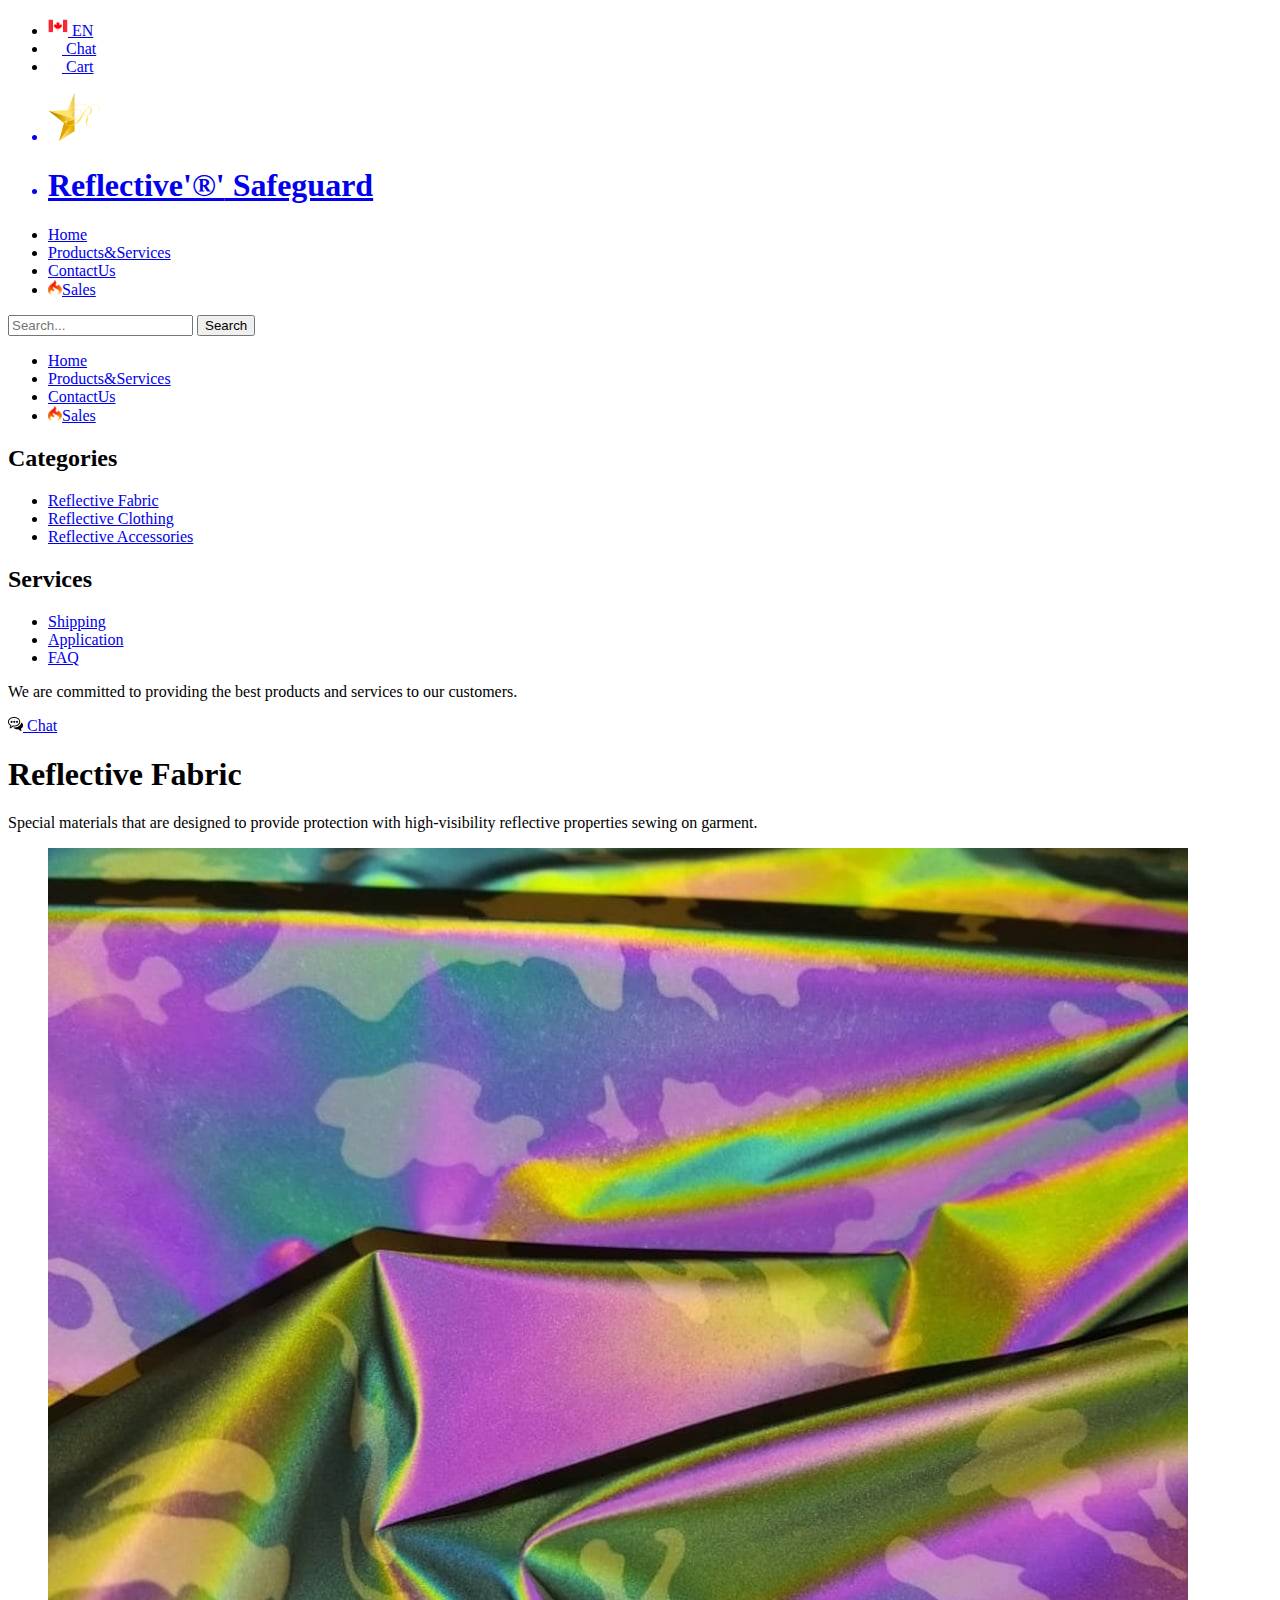
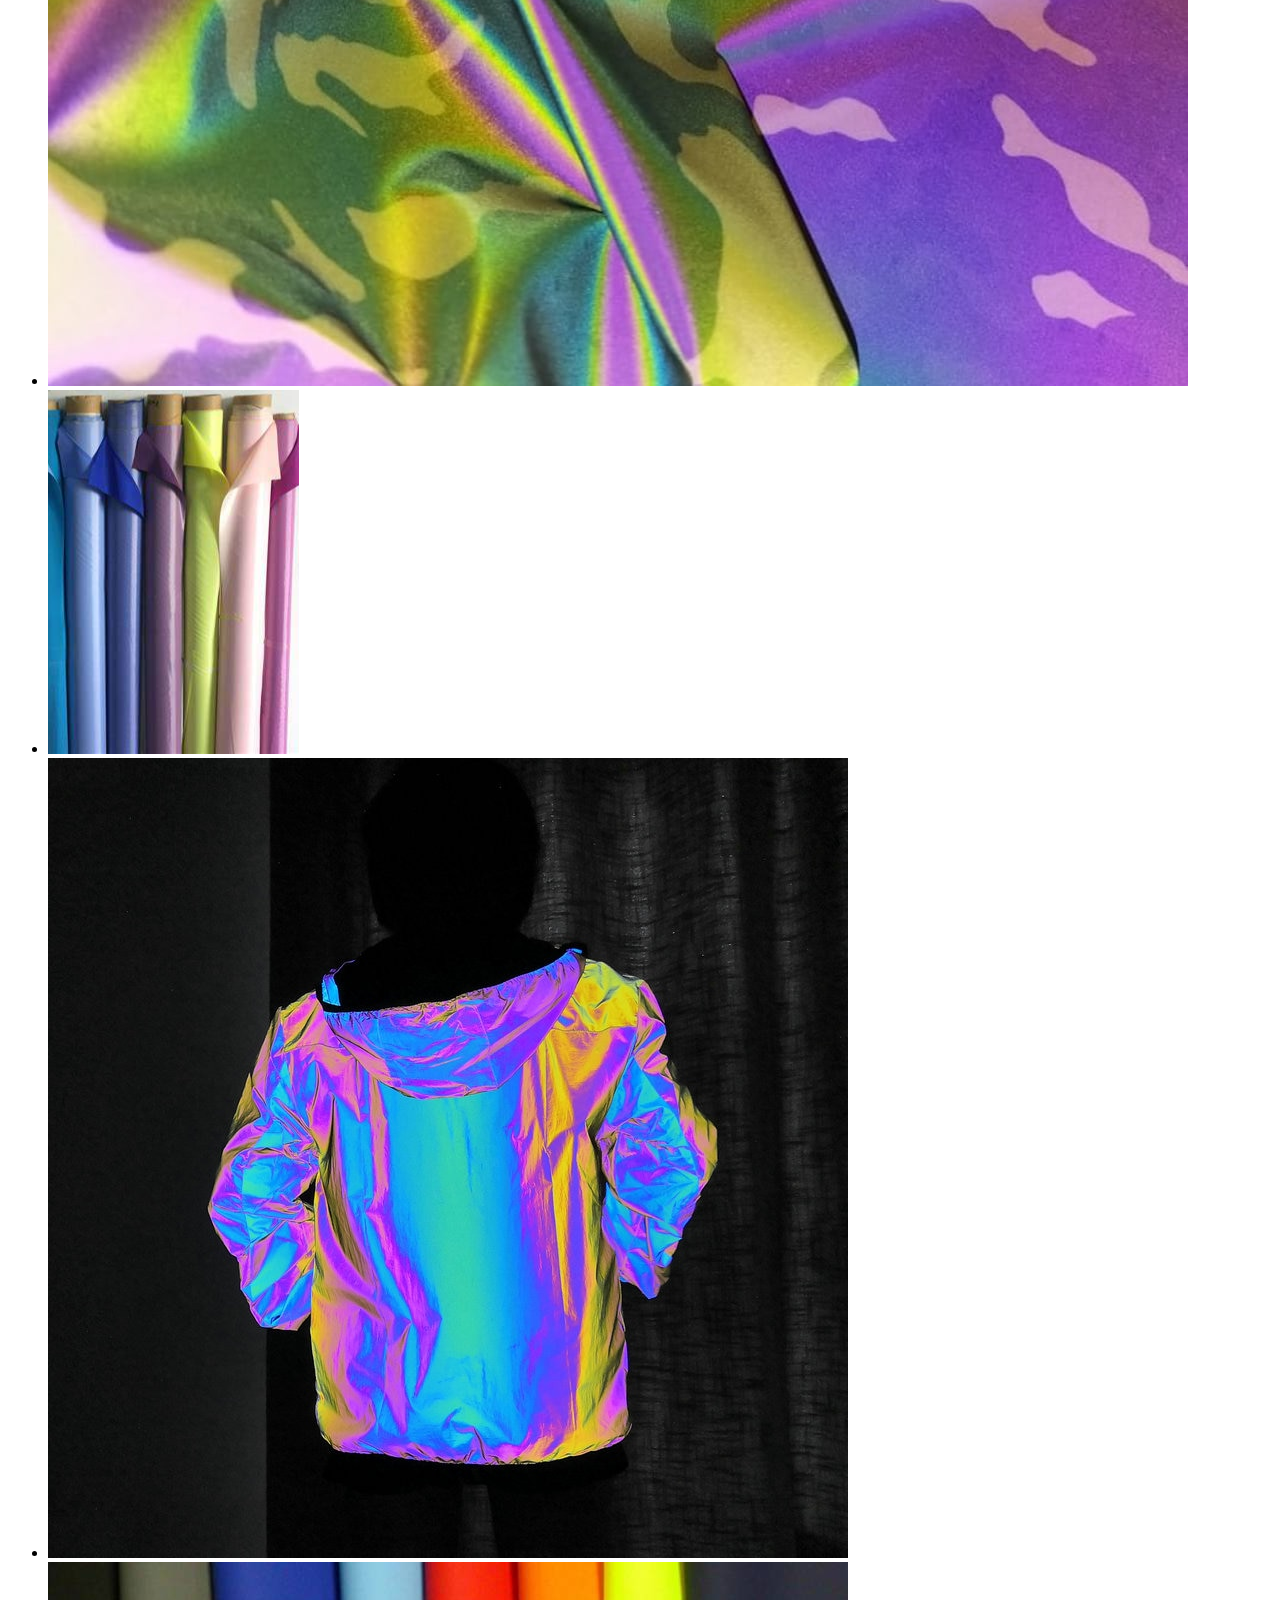
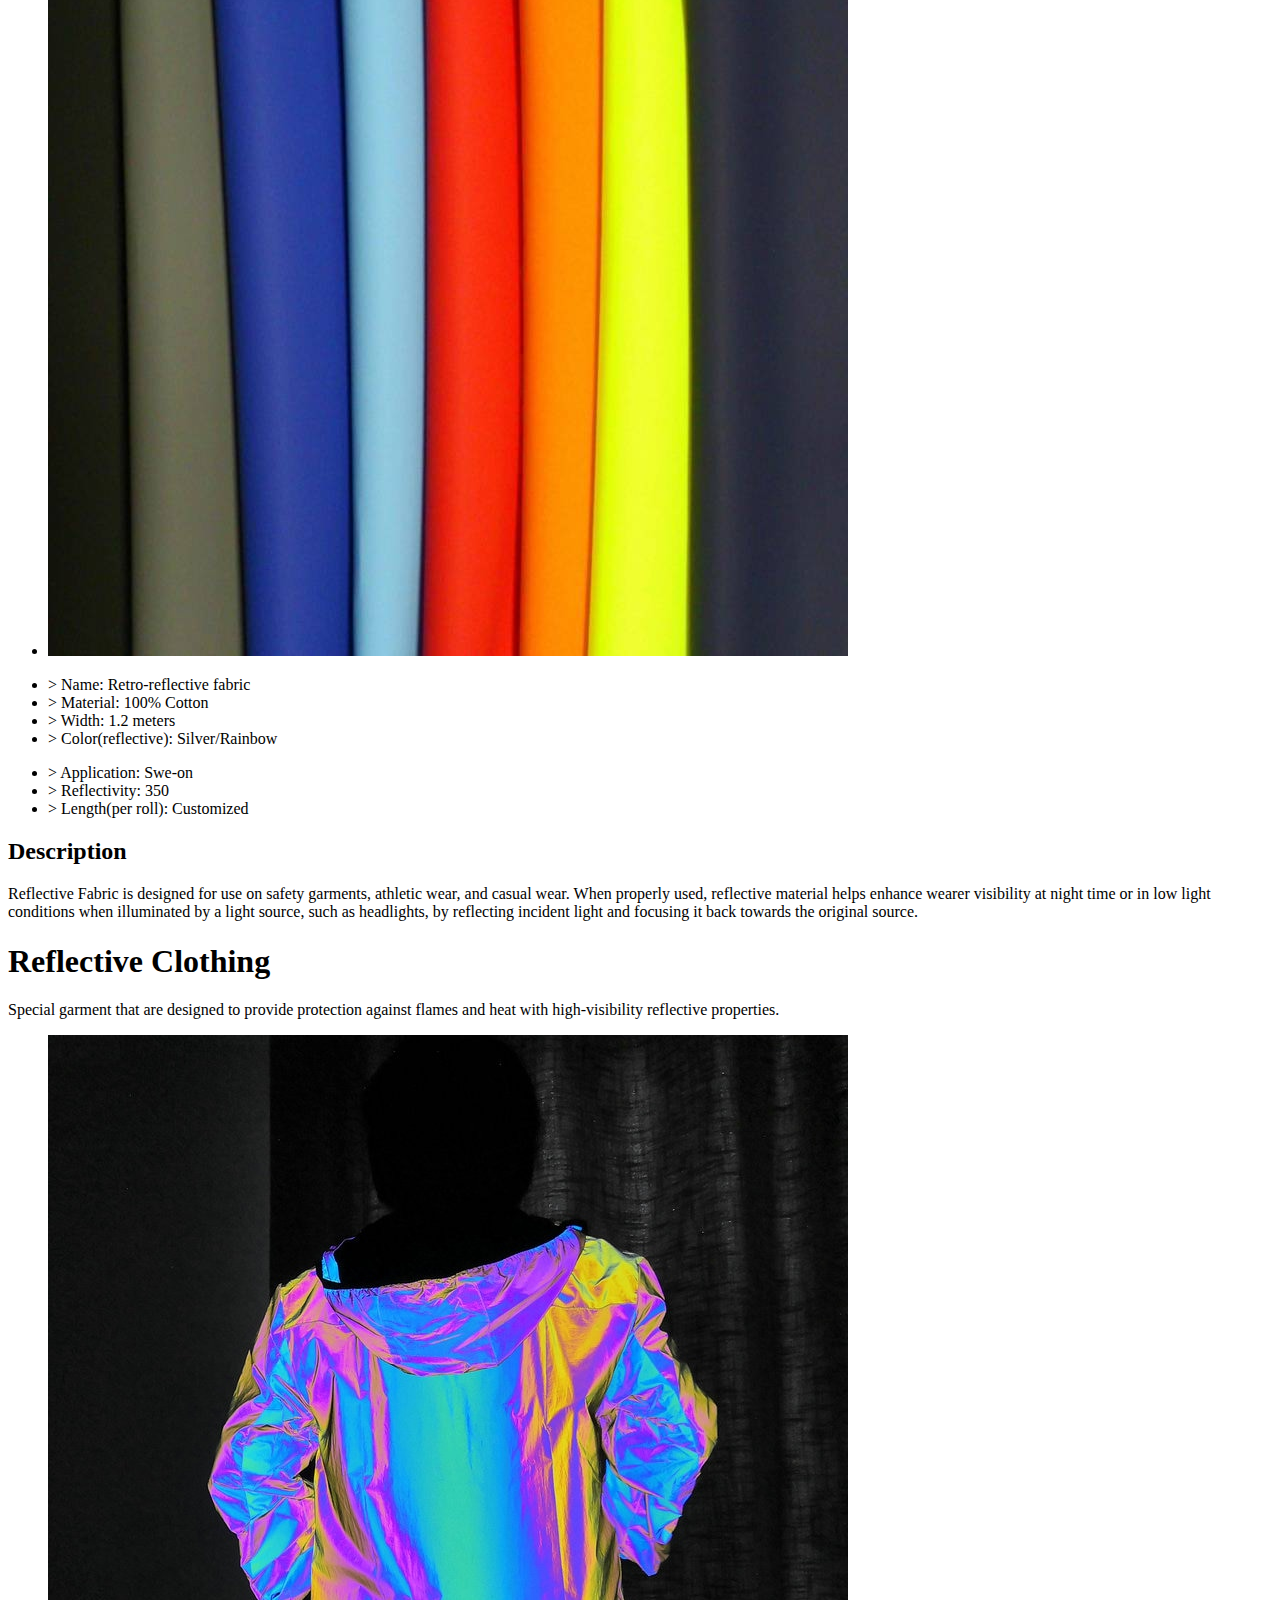
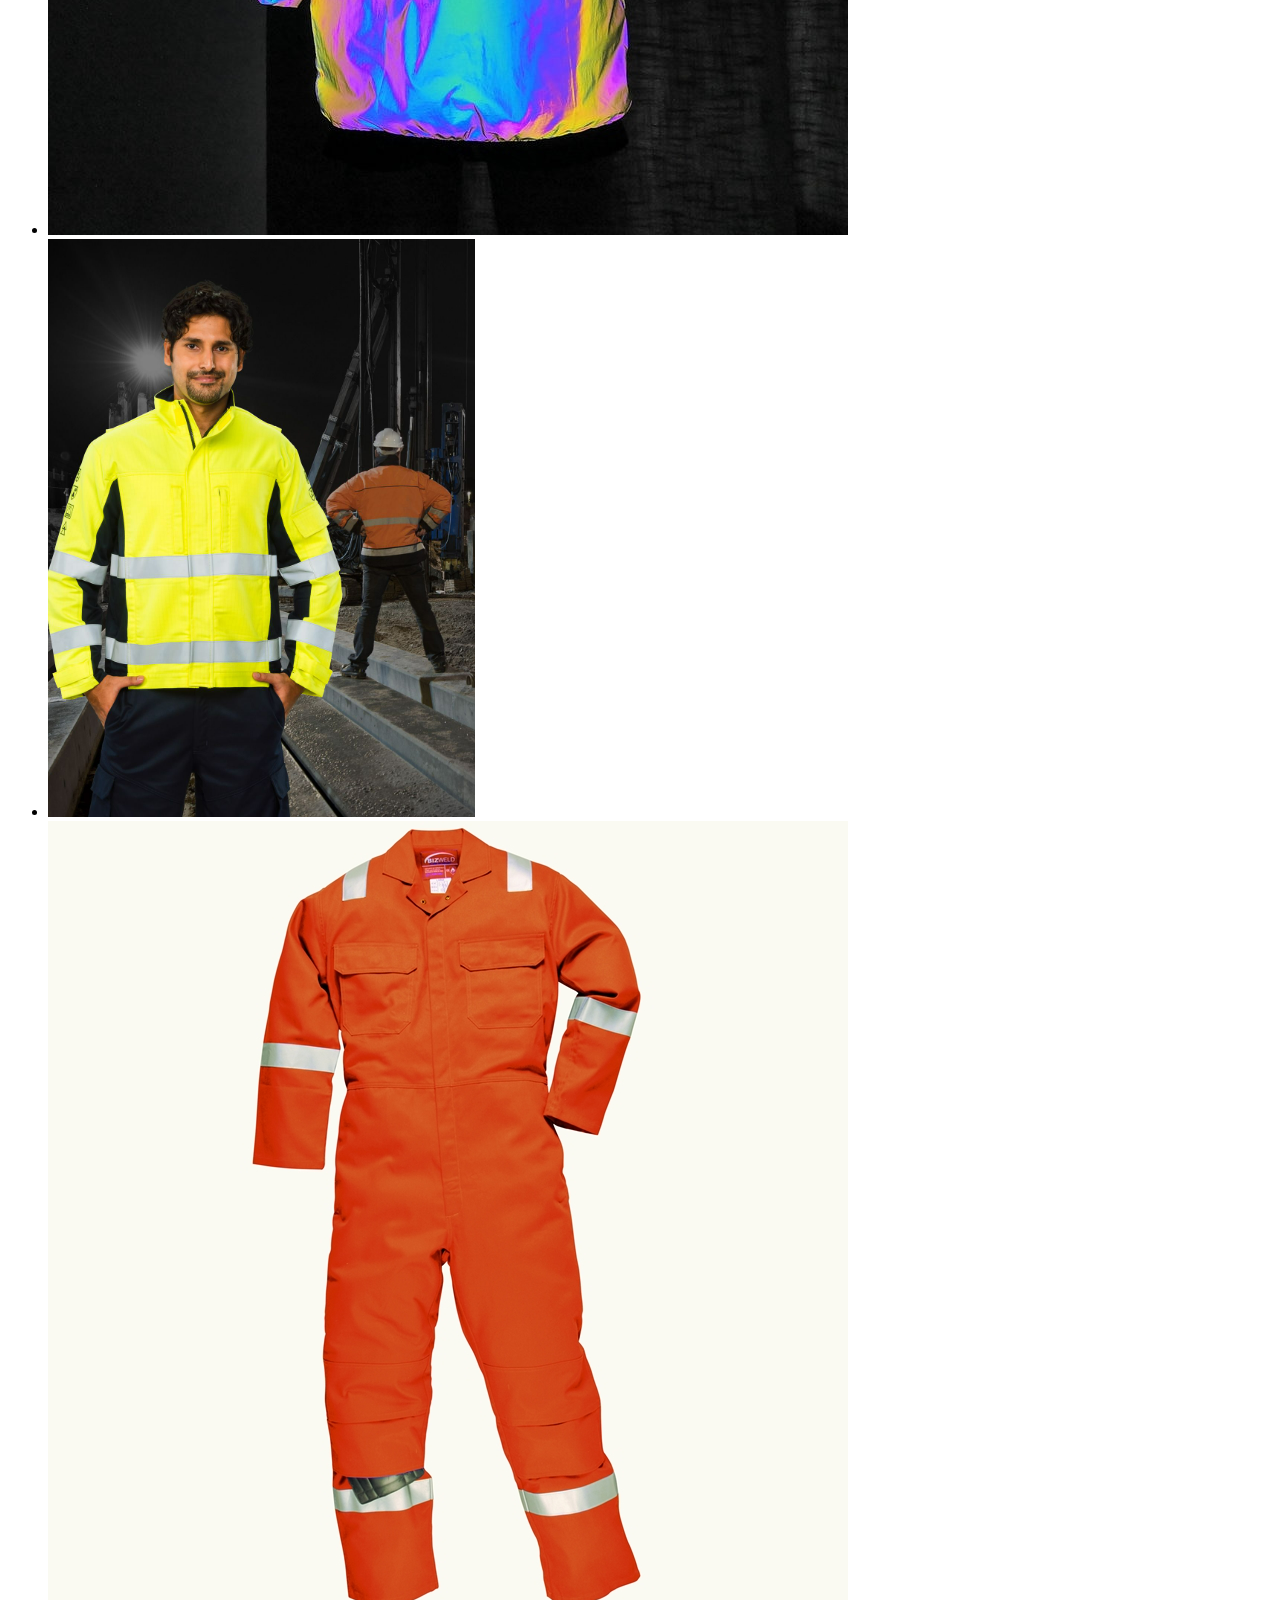
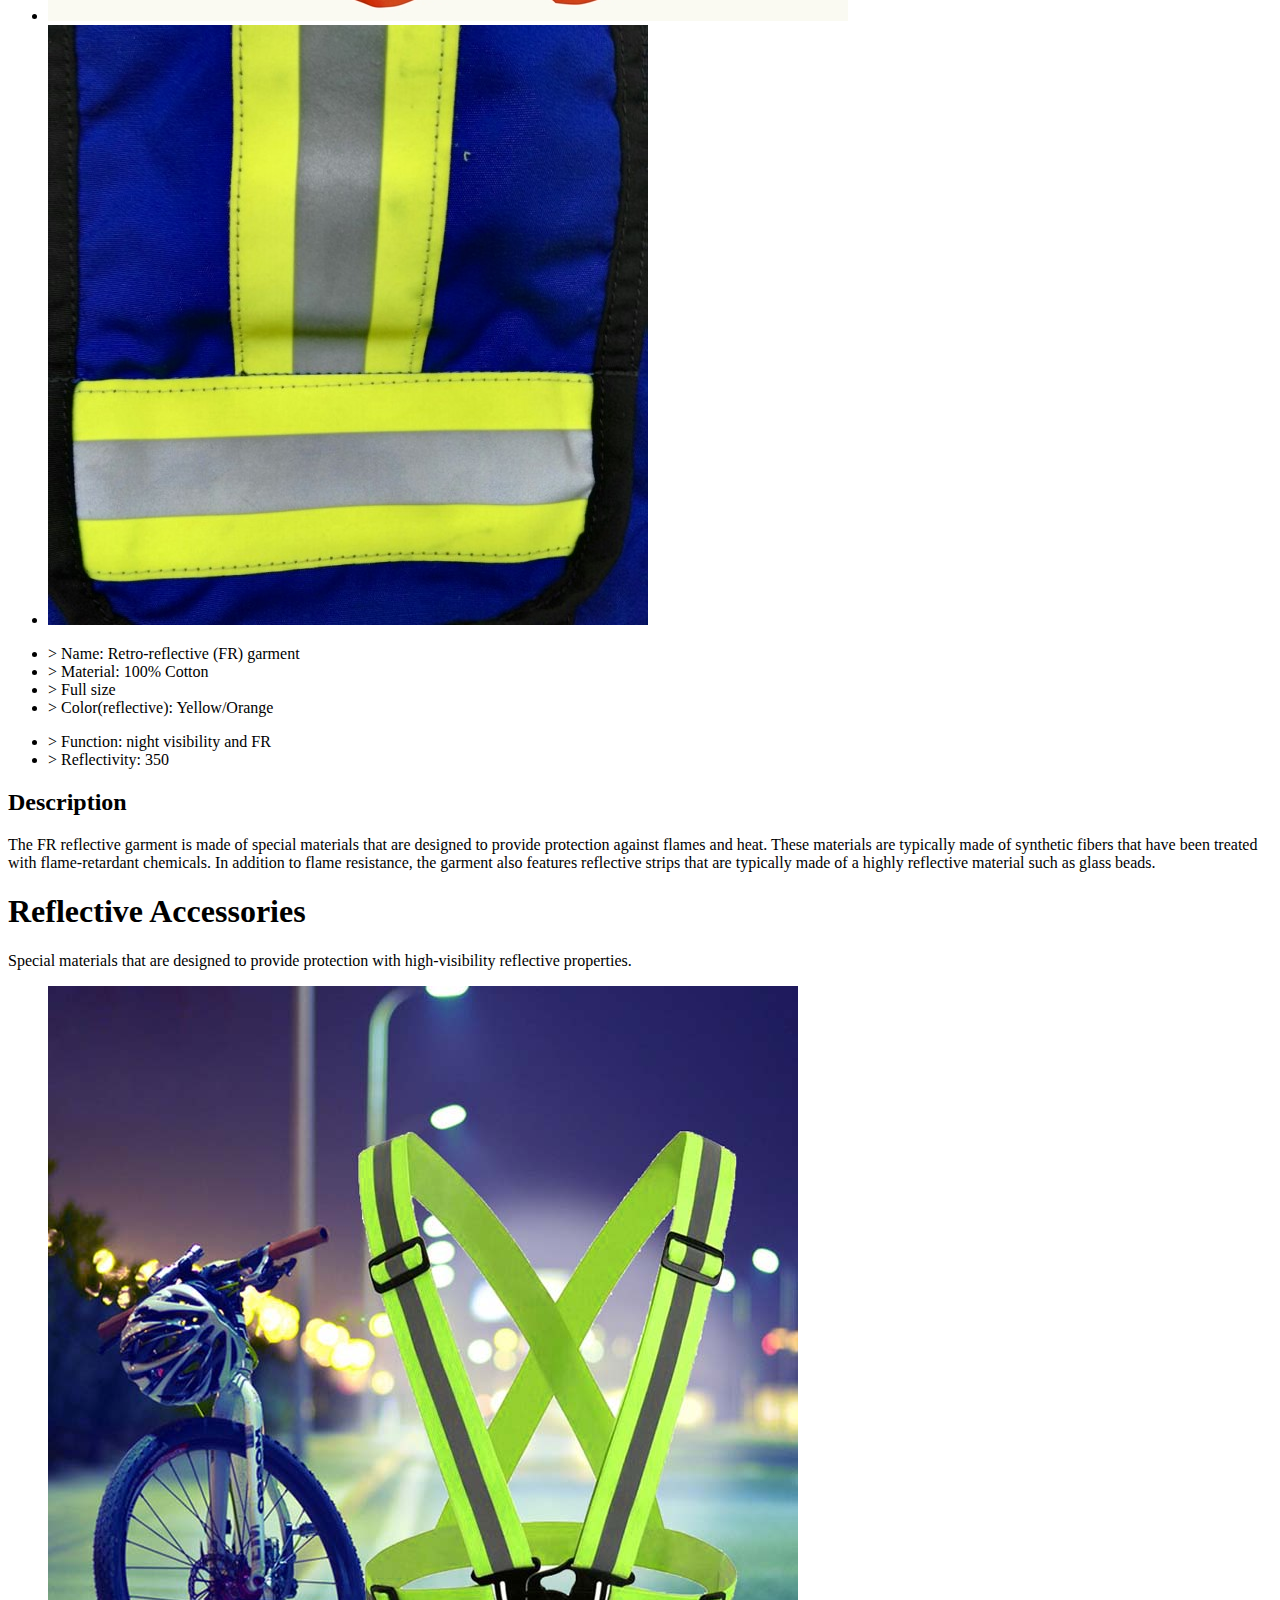
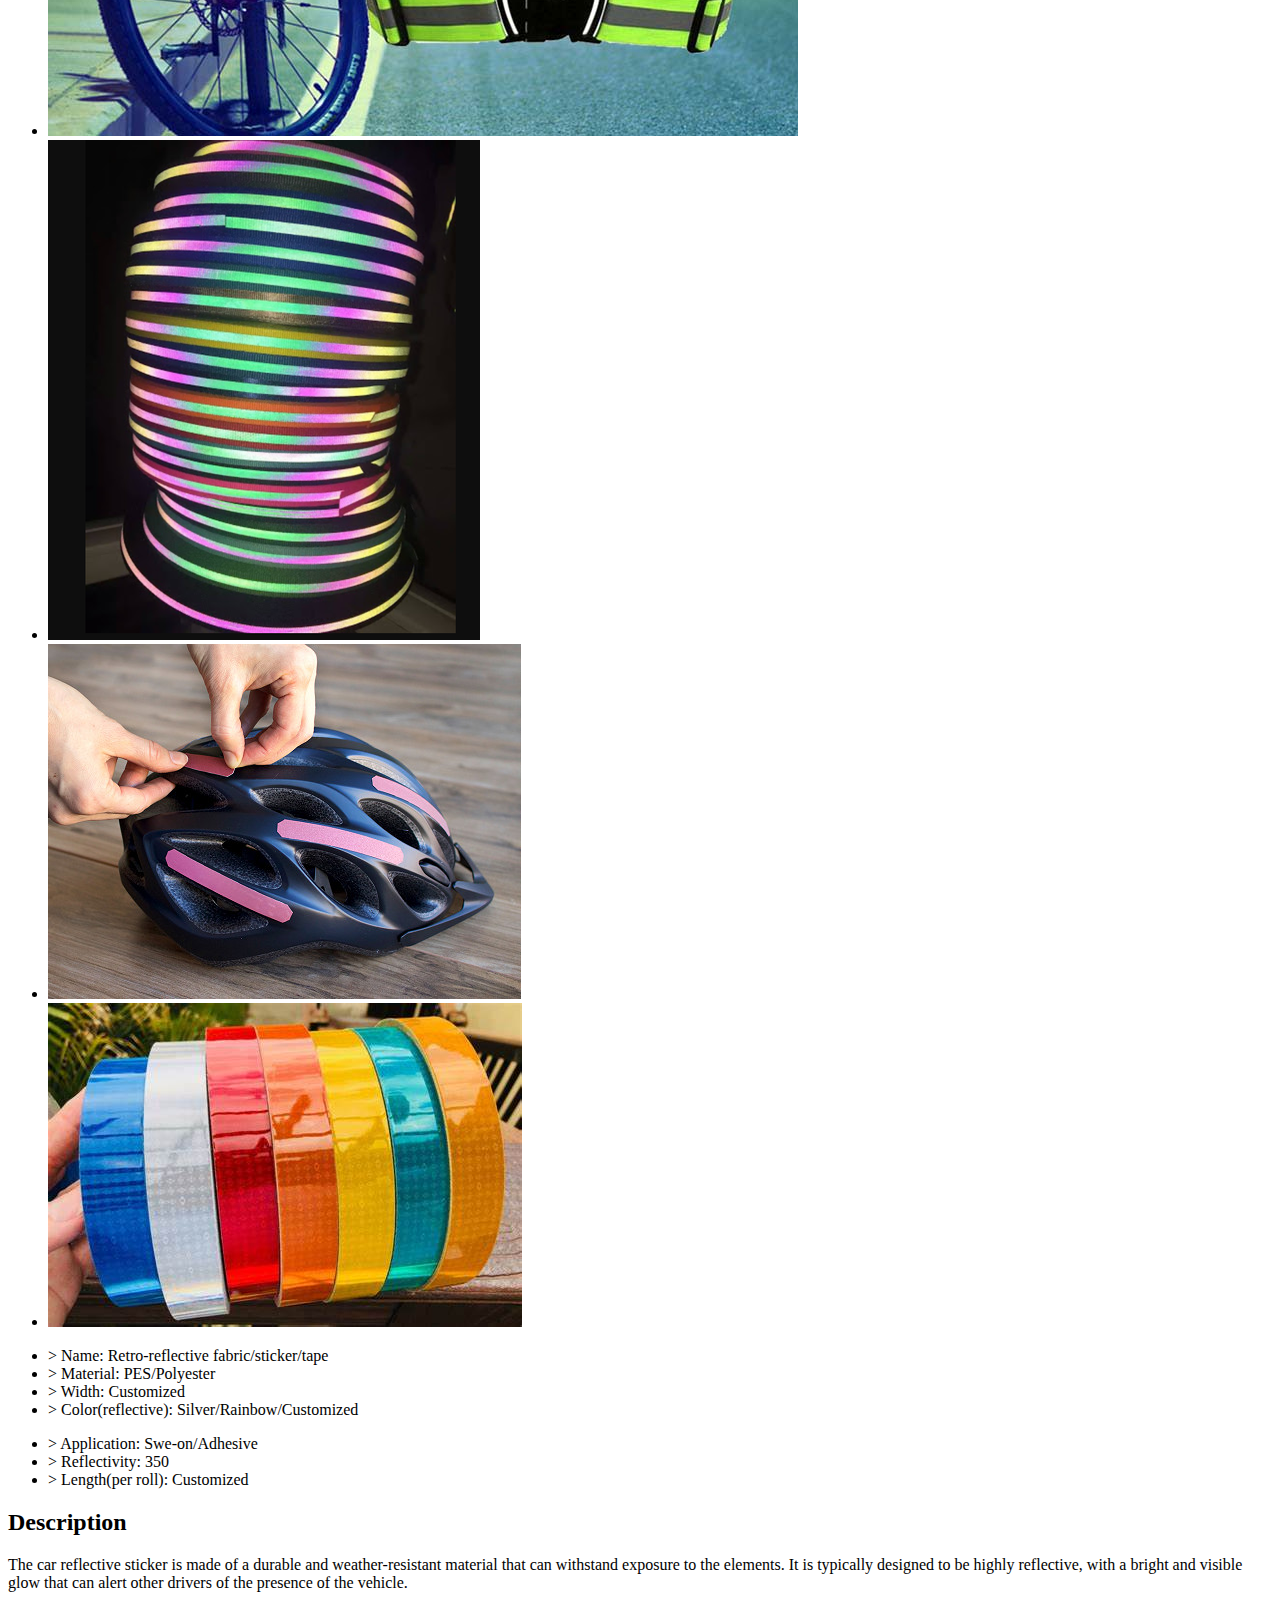
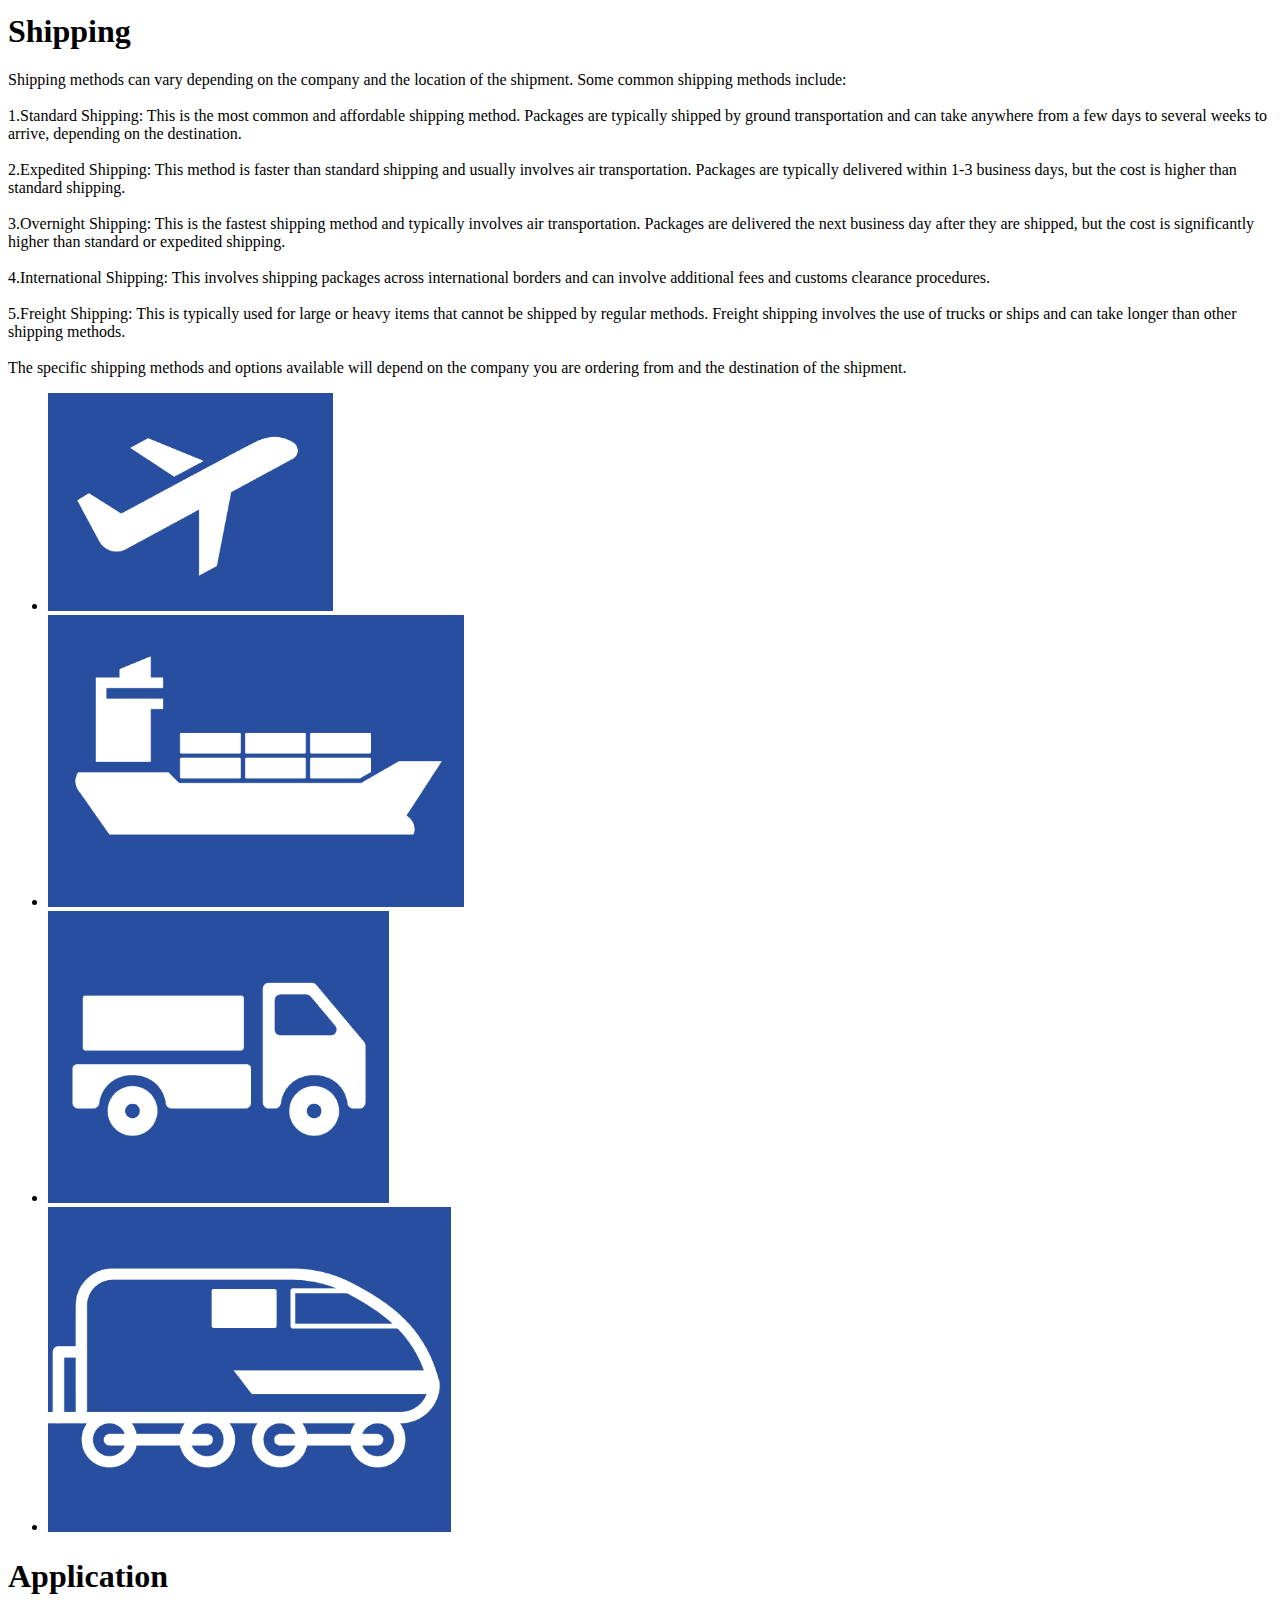
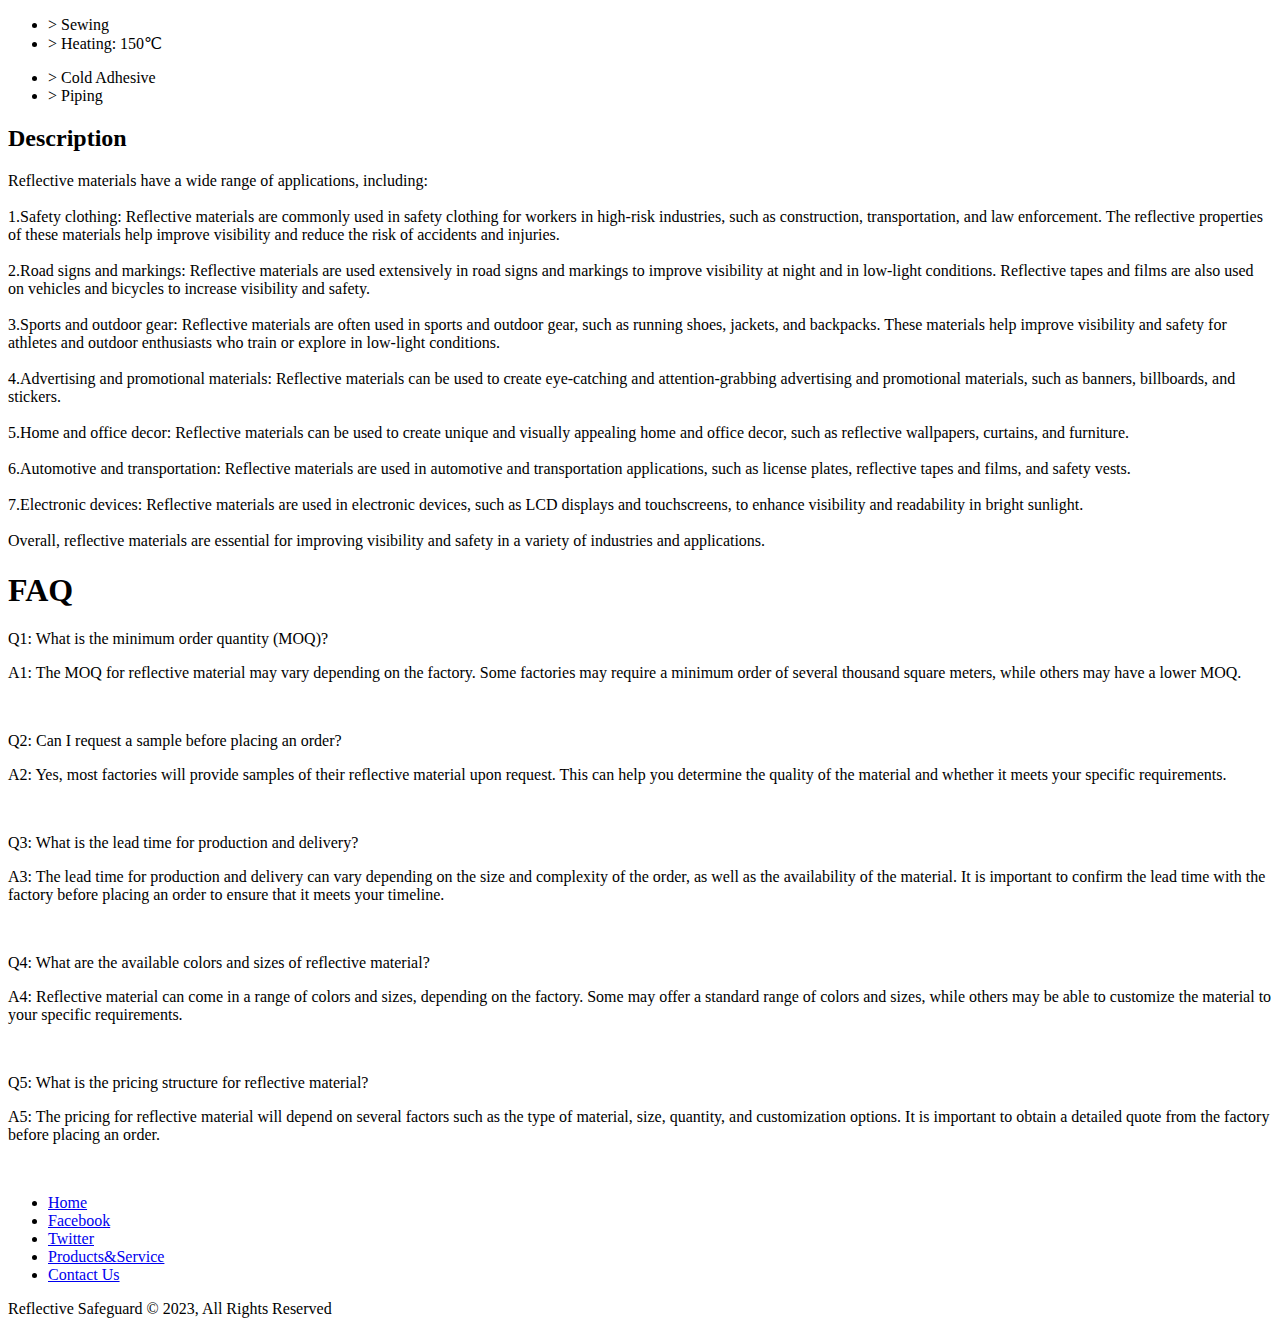
==== product&service.html @ 81ebf058 "Add files via upload" ====
<!DOCTYPE html>
<html lang="en">
<head>
  <meta charset="UTF-8">
  <title>Reflective® safeguard Products&Services</title>
  <link rel="stylesheet" href="style.css">
</head>
<body>
  <div id ="topnav">
    <div id="topnav-utility-container">
        <nav id="topnav-utility-right" role="navigation" aria-label="Site Utility Navigation">
            <ul class="topnav-utility">
                <li class="topnav-utility-item-flag" aria-label="Language selector">
                    <!--nation and language chosen : the link is not exist now ,href = "#"-->
                    <a class="topnav-utility-item-flag-link" href="#" title="Canada" aria-label="Click here to change the location or language. Currently on Canada EN">
                        <span class="topnav-utility-item-flag-image">
                            <img class="topnav-utility-item-flag-image" src="images/CanadaFlag.png" alt="Canada">
                        </span>
                        <span class="topnav-utility-item-flag-label">EN</span>
                    </a>
                </li>
                <li class="topnav-utility-item-chat">
                    <a class="topnav-utility-item-chat-link" title="Chat" href="/contact-us.html">
                        <span class="topnav-utility-item-chat-icon" aria-hidden="true">
                            <img class="topnav-utility-item-chat-icon" src="images/ChatIcon.png" alt="chat">
                        </span>
                        <span class="topnav-utility-item-chat-label">Chat</span>
                    </a>
                </li>
                <li class="topnav-utility-item-cart">
                    <a class="topnav-utility-item-cart-link" title="Cart" href="/product&service.html" aria-label="Cart">
                        <span class="topnav-utility-item-cart-icon">
                            <img class="topnav-utility-item-cart-icon" src="images/CartIcon.png" alt="cart">
                        </span>
                        <span class="topnav-utility-item-cart-label">Cart</span>
                    </a>
                </li>
            </ul>
        </nav>
    </div>

    <header id="topnav-nav-container">
        <div id="header-brand">
            <a title="Brand"  href="index.html" aria-label="Home page">
                <ul>
                    <li><img src="images/Logo.png" alt="Reflective® Safeguard"></li>
                    <li><h1>Reflective<span>'®'</span> Safeguard</h1></li>
                </ul>
            </a>
        </div>
        <nav id="header-nav">
            <div id="header-nav-right">
                <ul>
                    <li><a href="index.html">Home</a></li>
                    <li id="current-page"><a href="product&service.html">Products&Services</a></li>
                    <li><a href="contact-us.html">ContactUs</a></li>
                    <li><a href="index.html#sales"><img src="images/SalesIcon.png">Sales</a></li>
                  </ul>
            </div>

            <div id="header-nav-left">
                <label for="search"></label>
                <input type="text" id="search" name="search" placeholder="Search...">
                <button type="submit" class="button_1">Search</button>
            </div>
        </nav>
       
        <nav>
          <div id="header-nav-right2">
            <ul>
                <li ><a href="index.html">Home</a></li>
                <li id="current-page2"><a href="product&service.html">Products&Services</a></li>
                <li><a href="contact-us.html">ContactUs</a></li>
                <li><a href="index.html#sales"><img src="images/SalesIcon.png">Sales</a></li>
              </ul>
        </div>
        </nav>
    </header>
  </div>
    
    
</div>
  
  <main id="main-product-content">
    <aside id="asider">
      <div>
        <h2>Categories</h2>
        <ul>
          <li><a href="#reflective fabric">Reflective Fabric</a></li>
          <li><a href="#reflective clothing">Reflective Clothing</a></li>
          <li><a href="#reflective accessories">Reflective Accessories</a></li>
        </ul>
      </div>
      <div>
        <h2>Services</h2>
        <ul>
          <li><a href="#shipping">Shipping</a></li>
          <li><a href="#application">Application</a></li>
          <li><a href="#FAQ">FAQ</a></li>
        </ul>
      </div>
      <div>
        <p>We are committed to providing the best products and services to our customers.</p>
        <a id="chat-link" title="Chat" href="/contact-us.html">
          <span class="chat-icon" aria-hidden="true">
              <img class="chat-icon" src="images/ChatIcon-black.png" alt="chat">
          </span>
          <span class="chat-label">Chat</span>
          </a>
      </div>
    </aside>

    <div id="main-product-right">
      <!--reflective fabric-->
      
      <div id="product-caption-container">
        <a name="reflective fabric"><h1>Reflective Fabric</h1></a>
        <p>Special materials that are designed to provide protection with high-visibility reflective properties sewing on garment.</p>
      </div>
      <div id="product-images-container">
        <ul>
          <li><img src="images/hotsales/product7.jpg" alt="Image reflective fabric"></li>
          <li><img src="images/fabric.png" alt="Image reflective fabric"></li>
          <li><img src="images/hotsales/product8.jpg" alt="reflective fabric"></li>
          <li><img src="images/hotsales/fabric1.jpg" alt="reflective fabric"></li>
        </ul>
      </div>
      <div id="product-feature-container">
        <div>
          <ul>
            <li>> Name: Retro-reflective fabric</li>
            <li>> Material: 100% Cotton</li>
            <li>> Width: 1.2 meters</li>
            <li>> Color(reflective): Silver/Rainbow</li>
          </ul>
        </div>
        <div>
          <ul>
            <li>> Application: Swe-on</li>
            <li>> Reflectivity: 350</li>
            <li>> Length(per roll): Customized</li>
          </ul>
        </div>
      </div>
      <div id="product-description-container">
        <h2>Description</h2>
        <p>Reflective Fabric is designed for use on safety garments, athletic wear, and casual wear. When properly used, reflective material helps enhance wearer visibility at night time or in low light conditions when illuminated by a light source, such as headlights, by reflecting incident light and focusing it back towards the original source.</p>
      </div>
      
      <!--reflective Clothing-->
      <div id="product-caption-container">
        <a name="reflective clothing"><h1>Reflective Clothing</h1></a><p>Special garment that are designed to provide protection against flames and heat with high-visibility reflective properties. </p></div>
      <div id="product-images-container">
        <ul>
          <li><img src="images/hotsales/product8.jpg" alt="Image Description"></li>
          <li><img src="images/garment.png" alt="Image Description"></li>
          <li><img src="images/hotsales/product5.jpg" alt="Image Description"></li>
          <li><img src="images/hotsales/product6.jpg" alt="Image Description"></li>
        </ul>
      </div>
      <div id="product-feature-container">
        <div>
          <ul>
            <li>> Name: Retro-reflective (FR) garment</li>
            <li>> Material: 100% Cotton</li>
            <li>> Full size</li>
            <li>> Color(reflective): Yellow/Orange</li>
          </ul>
        </div>
        <div>
          <ul>
            <li>> Function: night visibility and FR </li>
            <li>> Reflectivity: 350</li>
          </ul>
        </div>
      </div>
      <div id="product-description-container">
        <h2>Description</h2>
        <p>The FR reflective garment is made of special materials that are designed to provide protection against flames and heat. These materials are typically made of synthetic fibers that have been treated with flame-retardant chemicals. In addition to flame resistance, the garment also features reflective strips that are typically made of a highly reflective material such as glass beads.</p>
      </div>

      <!--reflective accessories-->
      <div id="product-caption-container">
        <a name="reflective accessories"><h1>Reflective Accessories</h1></a><p>Special materials that are designed to provide protection with high-visibility reflective properties.</p></div>
      <div id="product-images-container">
        <ul>
          <li><img src="images/hotsales/product1.jpg" alt="Image Description"></li>
          <li><img src="images/hotsales/product2.png" alt="Image Description"></li>
          <li><img src="images/hotsales/product3.jpg" alt="Image Description"></li>
          <li><img src="images/hotsales/product4.jpg" alt="Image Description"></li>
        </ul>
      </div>
      <div id="product-feature-container">
        <div>
          <ul>
            <li>> Name: Retro-reflective fabric/sticker/tape</li>
            <li>> Material: PES/Polyester</li>
            <li>> Width: Customized</li>
            <li>> Color(reflective): Silver/Rainbow/Customized</li>
          </ul>
        </div>
        <div>
          <ul>
            <li>> Application: Swe-on/Adhesive</li>
            <li>> Reflectivity: 350</li>
            <li>> Length(per roll): Customized</li>
          </ul>
        </div>
      </div>
      <div id="product-description-container">
        <h2>Description</h2>
        <p>The car reflective sticker is made of a durable and weather-resistant material that can withstand exposure to the elements. It is typically designed to be highly reflective, with a bright and visible glow that can alert other drivers of the presence of the vehicle.</p>
      </div>

      <!--Shipping-->
      <div id="product-caption-container">
        <a name="shipping"><h1>Shipping</h1></a>
      </div> 
      <div id="product-description-container">
        <p>Shipping methods can vary depending on the company and the location of the shipment. Some common shipping methods include:

          <br><br>1.Standard Shipping: This is the most common and affordable shipping method. Packages are typically shipped by ground transportation and can take anywhere from a few days to several weeks to arrive, depending on the destination.
          <br><br>2.Expedited Shipping: This method is faster than standard shipping and usually involves air transportation. Packages are typically delivered within 1-3 business days, but the cost is higher than standard shipping.
          <br><br>3.Overnight Shipping: This is the fastest shipping method and typically involves air transportation. Packages are delivered the next business day after they are shipped, but the cost is significantly higher than standard or expedited shipping.
          <br><br>4.International Shipping: This involves shipping packages across international borders and can involve additional fees and customs clearance procedures.
          <br><br>5.Freight Shipping: This is typically used for large or heavy items that cannot be shipped by regular methods. Freight shipping involves the use of trucks or ships and can take longer than other shipping methods.
          <br><br>The specific shipping methods and options available will depend on the company you are ordering from and the destination of the shipment.</p>
        <ul>
          <li><img src="images/shiping/Flight.png" alt="Image Description"></li>
          <li><img src="images/shiping/sea.png" alt="Image Description"></li>
          <li><img src="images/shiping/Track.png" alt="Image Description"></li>
          <li><img src="images/shiping/Trian.png" alt="Image Description"></li>
        </ul>
      </div>
      
      <!--application-->
      <div id="product-caption-container">
        <a name="application"><h1>Application</h1></a>
      </div>   
      <div id="product-feature-container">
        <div>
          <ul>
            <li>> Sewing</li>
            <li>> Heating: 150℃</li>
          </ul>
        </div>
        <div>
          <ul>
            <li>> Cold Adhesive </li>
            <li>> Piping</li>
          </ul>
        </div>
      </div>
      <div id="product-description-container">
        <h2>Description</h2>
        <p>Reflective materials have a wide range of applications, including:<br>

          <br>1.Safety clothing: Reflective materials are commonly used in safety clothing for workers in high-risk industries, such as construction, transportation, and law enforcement. The reflective properties of these materials help improve visibility and reduce the risk of accidents and injuries.
          
          <br><br>2.Road signs and markings: Reflective materials are used extensively in road signs and markings to improve visibility at night and in low-light conditions. Reflective tapes and films are also used on vehicles and bicycles to increase visibility and safety.
          
          <br><br>3.Sports and outdoor gear: Reflective materials are often used in sports and outdoor gear, such as running shoes, jackets, and backpacks. These materials help improve visibility and safety for athletes and outdoor enthusiasts who train or explore in low-light conditions.
          
          <br><br>4.Advertising and promotional materials: Reflective materials can be used to create eye-catching and attention-grabbing advertising and promotional materials, such as banners, billboards, and stickers.
          
          <br><br>5.Home and office decor: Reflective materials can be used to create unique and visually appealing home and office decor, such as reflective wallpapers, curtains, and furniture.
          
          <br><br>6.Automotive and transportation: Reflective materials are used in automotive and transportation applications, such as license plates, reflective tapes and films, and safety vests.
          
          <br><br>7.Electronic devices: Reflective materials are used in electronic devices, such as LCD displays and touchscreens, to enhance visibility and readability in bright sunlight.
          
          <br><br>Overall, reflective materials are essential for improving visibility and safety in a variety of industries and applications.</p>
      </div>

      <!--FAQ-->
      <div id="product-caption-container">
        <a name="FAQ"><h1>FAQ</h1></a>
      </div>
      <div id="product-description-container">
        <p>Q1: What is the minimum order quantity (MOQ)?</p>
        <p>A1: The MOQ for reflective material may vary depending on the factory. Some factories may require a minimum order of several thousand square meters, while others may have a lower MOQ.</p><br>
        <p>Q2: Can I request a sample before placing an order?</p>
        <p>A2: Yes, most factories will provide samples of their reflective material upon request. This can help you determine the quality of the material and whether it meets your specific requirements.</p><br>
        <p>Q3: What is the lead time for production and delivery?</p>
        <p>A3: The lead time for production and delivery can vary depending on the size and complexity of the order, as well as the availability of the material. It is important to confirm the lead time with the factory before placing an order to ensure that it meets your timeline.</p><br>
        <p>Q4: What are the available colors and sizes of reflective material?</p>
        <p>A4: Reflective material can come in a range of colors and sizes, depending on the factory. Some may offer a standard range of colors and sizes, while others may be able to customize the material to your specific requirements.</p><br>
        <p>Q5: What is the pricing structure for reflective material?</p>
        <p>A5: The pricing for reflective material will depend on several factors such as the type of material, size, quantity, and customization options. It is important to obtain a detailed quote from the factory before placing an order.</p><br>
      </div>  
    </div>
    
    
  </main>
  
  <footer id="main-footer">
    <div class="footer_links">
        <ul>
            <li><a href="index.html">Home</a></li>
            <li><a href="#">Facebook</a></li>
            <li><a href="#">Twitter</a></li>
            <li><a href="product&service.html">Products&Service</a></li>
            <li><a href="contact-us.html">Contact Us</a></li>
        </ul>
    </div>
    <p>Reflective Safeguard &copy; 2023, All Rights Reserved</p>
    
  </footer>
  
</body>
</html>
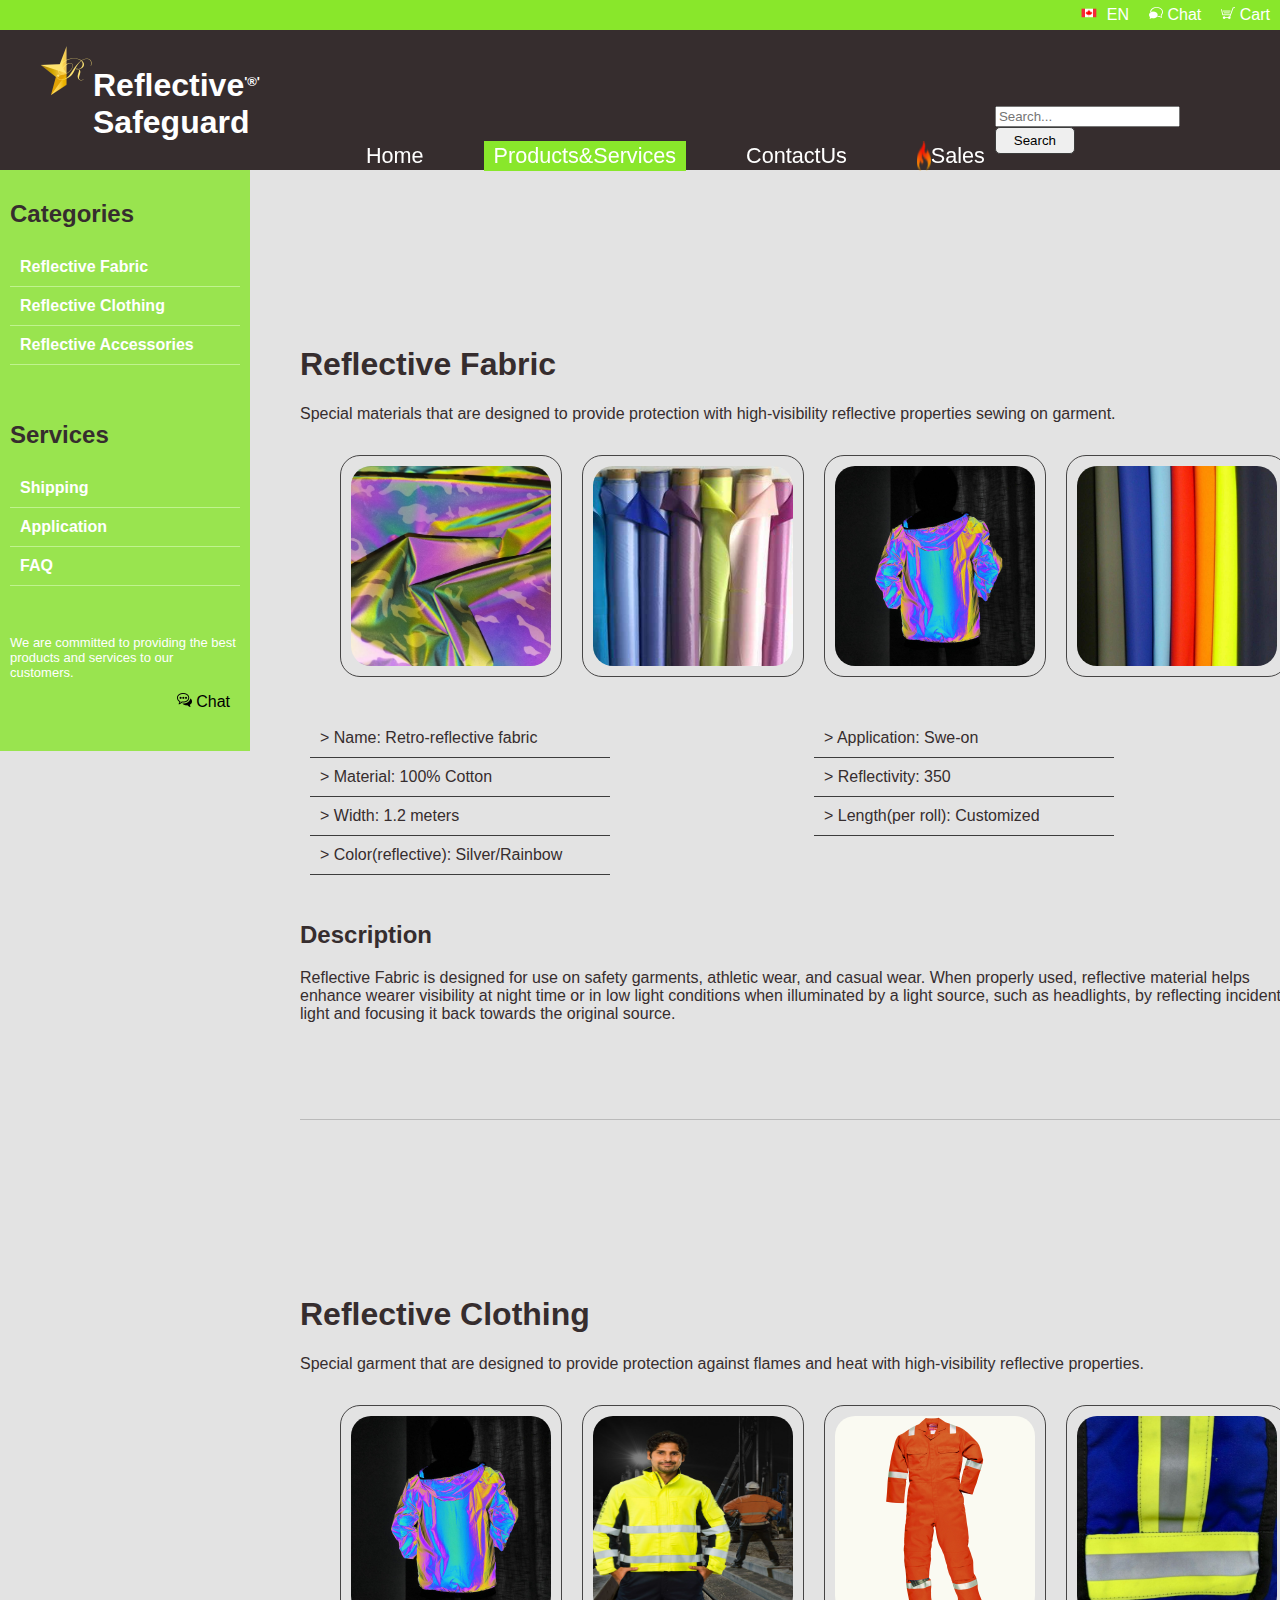
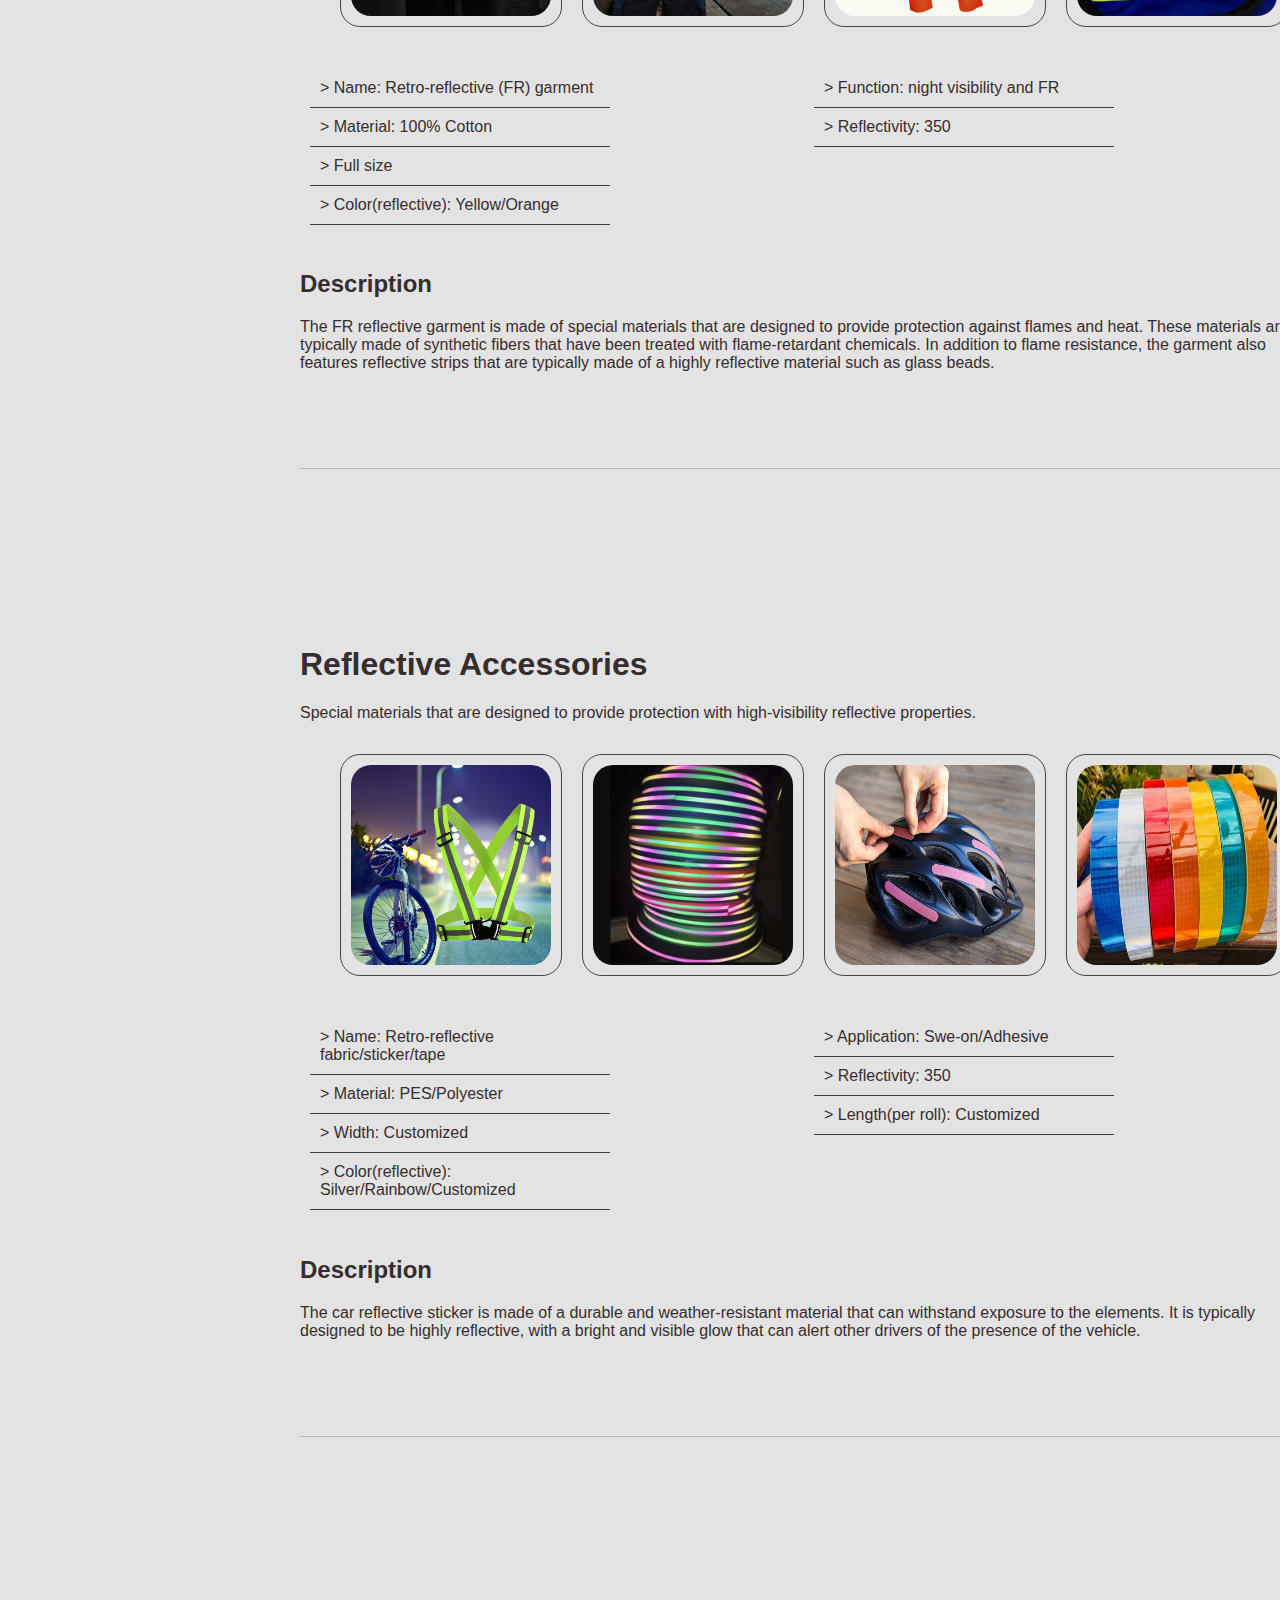
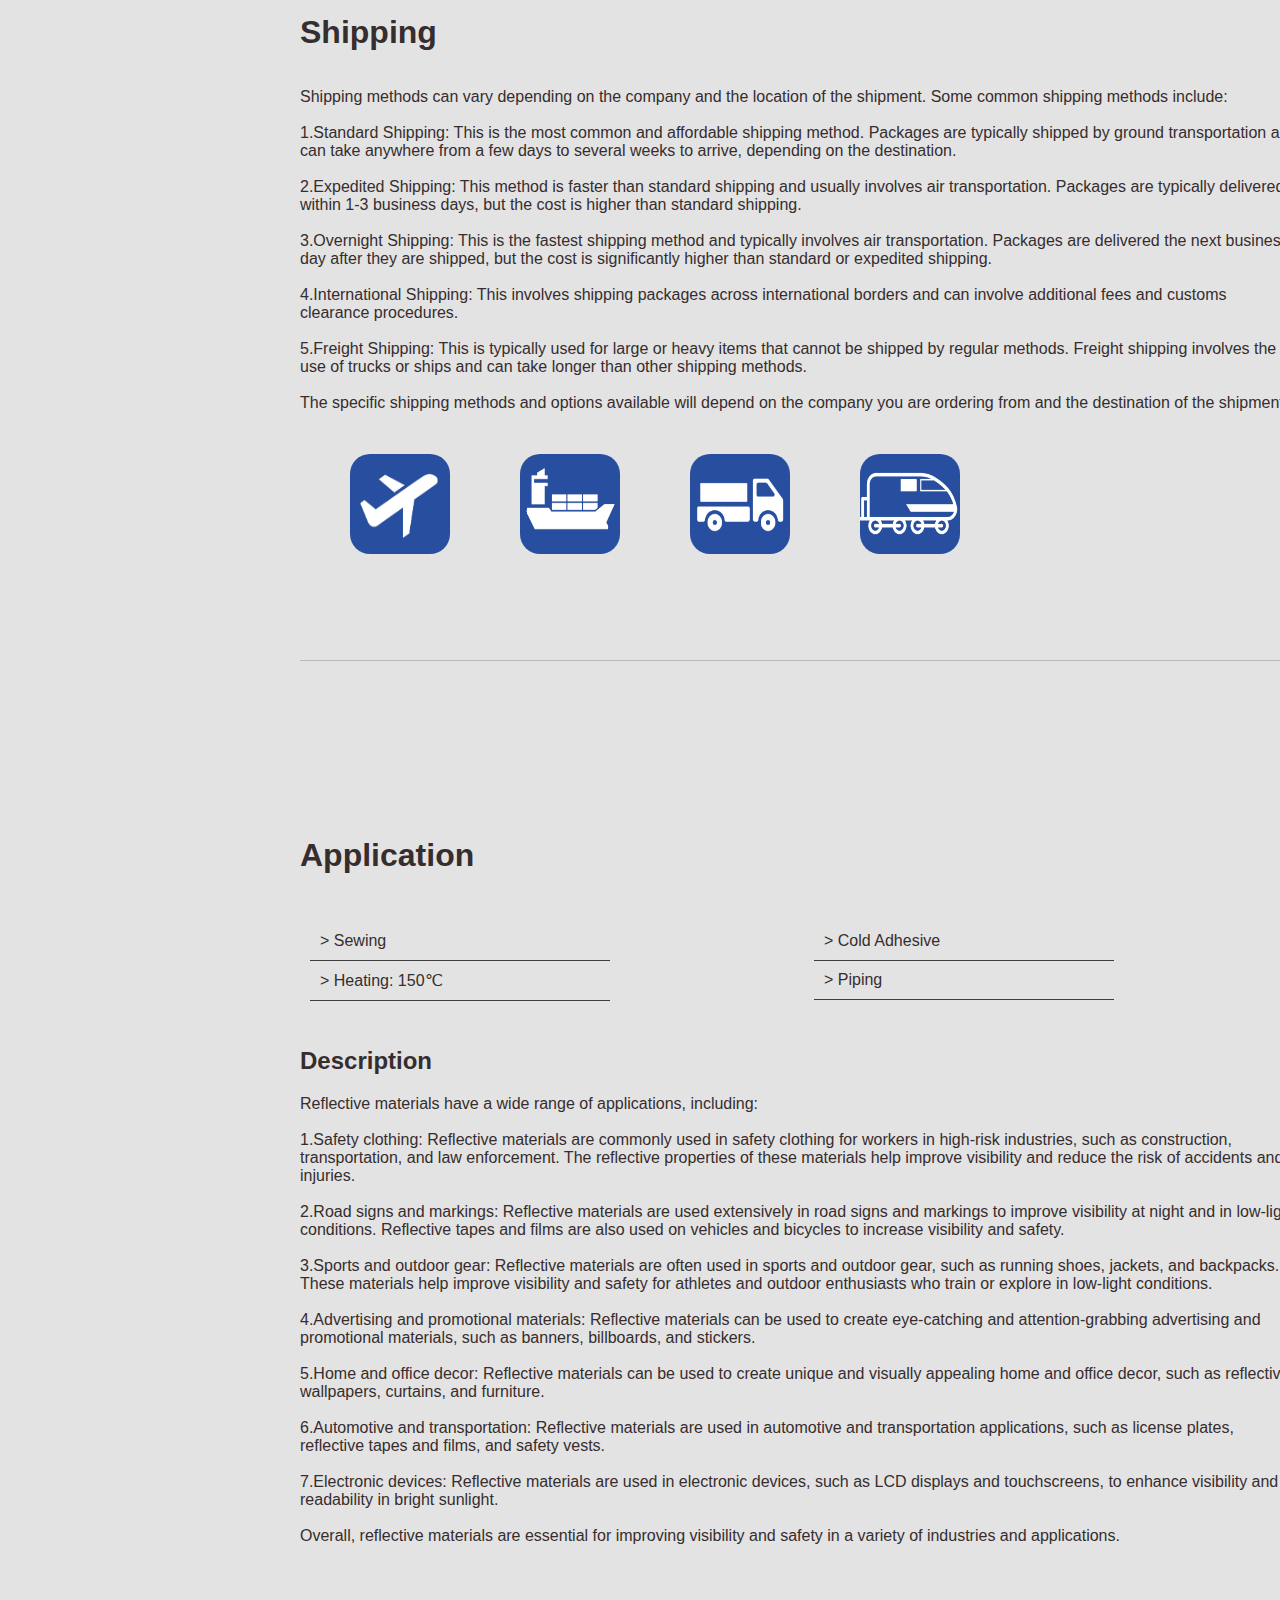
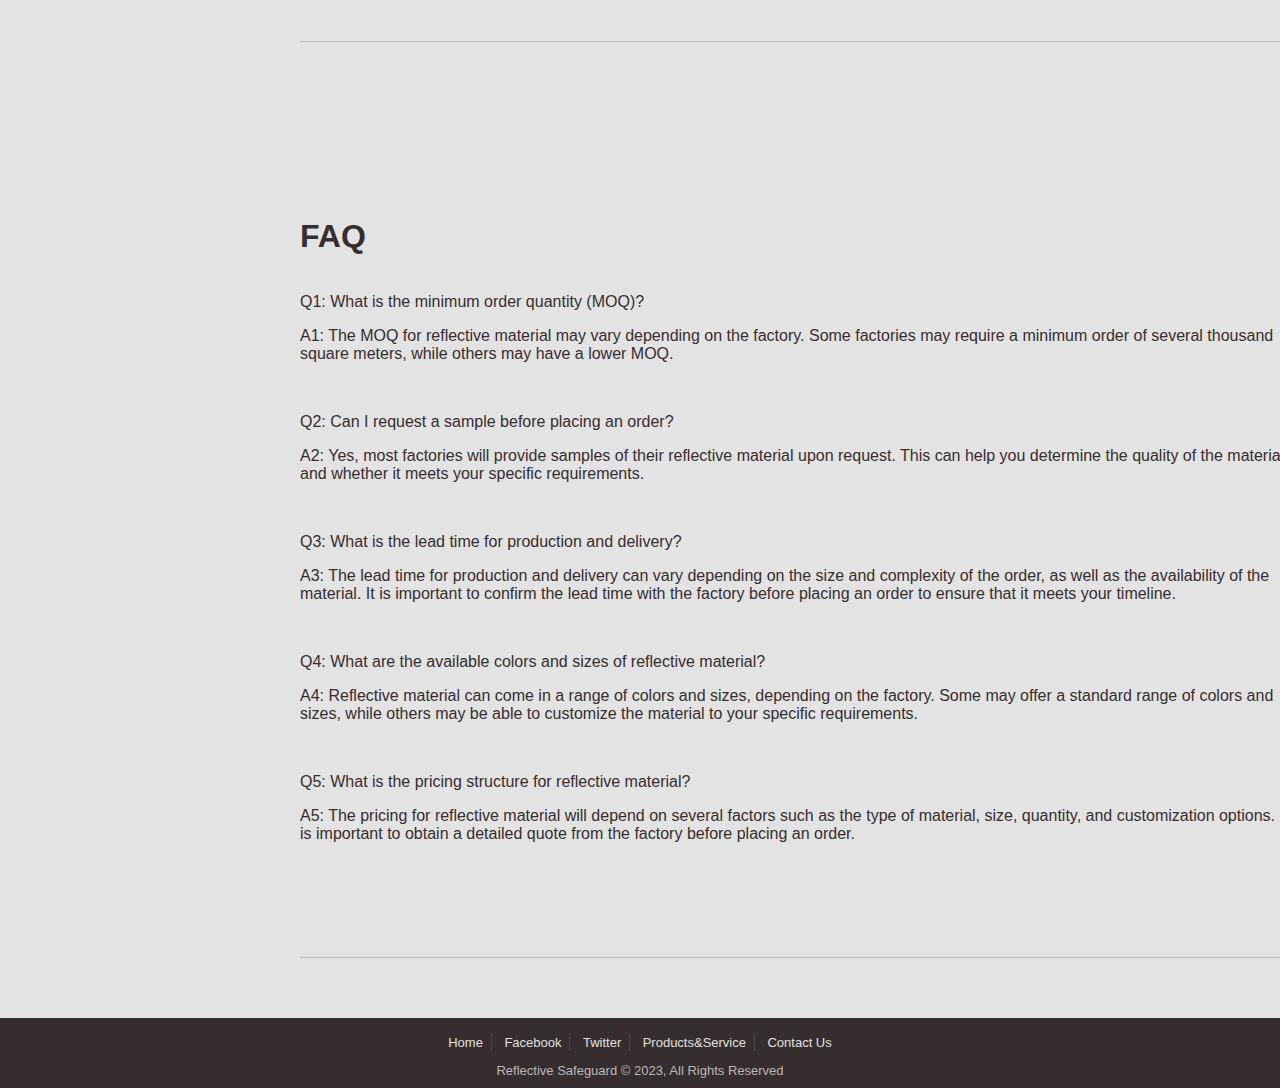
==== commit 5f31d5c5: "Update product&service.html" ====
--- a/product&service.html
+++ b/product&service.html
@@ -20,7 +20,7 @@
                     </a>
                 </li>
                 <li class="topnav-utility-item-chat">
-                    <a class="topnav-utility-item-chat-link" title="Chat" href="/contact-us.html">
+                    <a class="topnav-utility-item-chat-link" title="Chat" href="contact-us.html">
                         <span class="topnav-utility-item-chat-icon" aria-hidden="true">
                             <img class="topnav-utility-item-chat-icon" src="images/ChatIcon.png" alt="chat">
                         </span>
@@ -28,7 +28,7 @@
                     </a>
                 </li>
                 <li class="topnav-utility-item-cart">
-                    <a class="topnav-utility-item-cart-link" title="Cart" href="/product&service.html" aria-label="Cart">
+                    <a class="topnav-utility-item-cart-link" title="Cart" href="product&service.html" aria-label="Cart">
                         <span class="topnav-utility-item-cart-icon">
                             <img class="topnav-utility-item-cart-icon" src="images/CartIcon.png" alt="cart">
                         </span>
--- a/style.css
+++ b/style.css
@@ -0,0 +1,680 @@
+body {
+    margin:0;
+    padding: 0;
+    background: #e3e3e3;
+    font-family: Arial,sans-serif;
+    font-weight: normal;
+    color: #362d2e;
+
+}
+
+
+
+#topnav{
+    display: flex;
+    flex-direction: column;
+    justify-content: space-between;
+    flex-wrap: nowrap;
+}
+
+    #topnav-utility-container {
+        flex:1;
+        display: flex;
+        background: #89e72b;
+        height: 30px;
+        width: 100%;
+        position: fixed;
+        top: 0;
+        left: 0;
+        border: none;
+        z-index: 100;
+    }
+        #topnav-utility-right {
+            flex: 1;
+            float: right;
+            margin: 0;
+            padding: 0;
+            list-style: none;
+        }
+            #topnav-utility-right ul {
+                float: right;
+                margin: 0;
+                padding: 0;
+                list-style: none;
+            }
+                #topnav-utility-right li {
+                    float: left;
+                    margin: 0;
+                    padding: 0;
+                    list-style: none;
+                }
+                    #topnav-utility-right li a {
+                        display: block;
+                        margin: 0;
+                        padding: 0 10px;
+                        line-height: 30px;
+                        color: #fff;
+                        text-decoration: none;
+                    }
+                        
+                        #topnav-utility-right li span {
+                            color: #ffffff;
+                        }
+                        .topnav-utility-item-flag-image {
+                            display: inline-block;
+                            width: 16px;
+                            height: 14px;
+                            margin: 0 5px 0 0;
+                        }
+                        
+    #topnav-nav-container {
+        flex: 1;
+        display: flex;
+        flex-direction: row;
+        justify-content: space-around;
+        flex-wrap: nowrap;
+        margin: 0;
+        padding: 0;
+        width: 100%;
+        height: 140px;
+        position: fixed;
+        top: 30px;
+        z-index: 100;
+        background-color: #362d2e;
+        box-shadow: 5px #8dff64;
+    }
+        
+        #header-brand {
+            flex:1;
+            float: left;
+            margin: 0;
+            padding: 0;
+            width: 80px;
+            color: #fff;
+            position: relative;
+            top: 0;
+        }
+            #header-brand a ul {
+                list-style: none;
+                display: inline-flex;
+            }
+                #header-brand span {
+                    font-size: small;
+                    position: relative;
+                    bottom: 10px;
+                }
+                #header-brand a {
+                    color: #fff;
+                    text-decoration: none;
+                }
+                
+        #header-nav {
+            flex:4; 
+            display: flex;
+            flex-direction: row;
+            justify-content: space-between;
+            margin: 0;
+            padding: 0;
+            width: 100%;
+            height: 80px;
+            align-items: center;
+            position: relative;
+            top: 60px;
+        }   
+            #header-nav-right {
+                flex: 1;
+                float: right;
+                margin: 0;
+                padding: 0;
+                list-style: none;
+            }
+                #header-nav ul {
+                    display: inline-flex;
+                    margin-left: 50px;
+                    padding: 0;
+                    list-style: none;
+                    position: relative;
+                    top: 28px;
+                }
+                    #header-nav li {
+                        margin-left: 50px;
+                        padding: 0;
+                        list-style: none;
+                        font-size: large;
+                        
+                    }
+                        
+                        #header-nav li a {
+                            font-size: larger;
+                            display: inline-flex;
+                            flex-wrap: nowrap;
+                            margin: 0;
+                            padding: 0 10px;
+                            line-height: 30px;
+                            color: #fff;
+                            text-decoration: none;
+                        }
+                            #current-page a{
+                                background-color: #89e72b;
+                                color: #362d2e;
+                            }
+
+                            #header-nav li a:hover {
+                                border-radius:1px;
+                                background-color: #89e72b;
+                                color: #362d2e;
+                            }
+            #header-nav-right2 {
+                display: none;
+            }
+
+            #header-nav-left {
+                float: left;
+                margin: 0;
+                padding-right: 30px;
+                margin: 0;
+            }
+                
+#main-content {
+    position: relative;
+    top: 180px;
+}
+
+    #brief-description{
+        display: flex;
+        flex-direction: column;
+        justify-content: space-between;
+        flex-wrap: nowrap;
+        align-items: center;
+        padding: 10px;
+        font-size: bolder 14px;
+        font-style: italic;
+    }
+        #brief-description span {
+            font-weight: bold;
+            font-size: 20px;
+            color: #362d2e;
+        }
+        #brief-description img {
+            border-radius: 20px;
+            width: 300px;
+            box-shadow:1px 1px 1px 1px #362d2e;
+        }
+    #showcase{
+        display: flex;
+        flex-direction: row;
+        justify-content: center;
+        gap: 30px;
+        align-items: center;
+        background-color: #362d2e;
+        margin: 0;
+        padding: 0;
+        
+    }
+        #showcase-image-fabric {
+
+            background:url(images/fabric.png);
+            background-repeat: no-repeat;
+	        background-size:cover;
+            height: 500px;
+            width: 330px;
+            text-align: center;
+        }
+            #showcase-image-fabric a {
+                font-size: 30px;
+                font-weight: bold;
+                position: relative;
+                top: 160px;
+                color: hsl(0, 0%, 100%);
+                text-shadow: #000000 1px 1px 1px;
+                text-decoration: none;
+            }        
+            #showcase-image-fabric span {
+                display: block;
+                opacity: 0;
+                transition: opacity 0.5s ease-in-out;
+                width: 100%;
+                height: 100%;
+                background-color: #cafb19;
+                position: relative;
+                bottom: 177px;
+            }
+                #showcase-image-fabric:hover span {
+                    opacity: 0.5;
+                }
+                #showcase-image-fabric:hover a {
+                    color:#7ee936
+                }
+                
+
+            
+        #showcase-image-garment {
+            background:url(images/garment.png);
+            background-repeat: no-repeat;
+	        background-size:cover;
+            height: 500px;
+            width: 330px;
+            text-align: center;
+        }
+            #showcase-image-garment a {
+                font-size: 30px;
+                font-weight: bold;
+                position: relative;
+                top: 160px;
+                color: hsl(0, 0%, 100%);
+                text-shadow: #000000 1px 1px 1px;
+                text-decoration: none;
+            }        
+            #showcase-image-garment span {
+                display: block;
+                opacity: 0;
+                transition: opacity 0.5s ease-in-out;
+                width: 100%;
+                height: 100%;
+                background-color: #cafb19;
+                position: relative;
+                bottom: 126px;
+            }
+                #showcase-image-garment:hover span {
+                    opacity: 0.5;
+                }
+                #showcase-image-garment:hover a {
+                    color:#7ee936
+                }
+
+        #showcase-image-accessories {
+            background:url(images/accessories.png);
+            background-repeat: no-repeat;
+	        background-size:cover;
+            height: 500px;
+            width: 330px;
+            text-align: center;
+        }
+            #showcase-image-accessories a {
+                font-size: 30px;
+                font-weight: bold;
+                position: relative;
+                top: 160px;
+                color: hsl(0, 0%, 100%);
+                text-shadow: #000000 1px 1px 1px;
+                text-decoration: none;
+            }        
+            #showcase-image-accessories span {
+                display: block;
+                opacity: 0;
+                transition: opacity 0.5s ease-in-out;
+                width: 100%;
+                height: 100%;
+                background-color: #cafb19;
+                position: relative;
+                bottom: 128px;
+            }
+                #showcase-image-accessories:hover span {
+                    opacity: 0.5;
+                }
+                #showcase-image-accessories:hover a {
+                    color:#7ee936
+                }
+    #sales {
+        margin: 0;
+        padding-top: 50px;
+        display: flex;
+        flex-direction: column;
+        justify-content: space-between;
+        flex-wrap: nowrap;
+    }
+        #sales-caption-container{
+            flex:1;
+            display: block;
+            text-align: center;
+        }
+            #sales-caption-container a::before {
+                    content: "";
+                    display: block;
+                    height: 90px;
+            }
+            #sales-caption-container li{
+                list-style: none;
+                color: #362d2e;
+            }
+                #sales-caption-container li:first-child{
+                    font-size: 25px;
+                    font-weight: bold;
+
+                }
+                #sales-caption-container li:last-child{
+                    font-size: 14px;
+                    color: #362d2e;
+                    padding-bottom: 30px;
+                }
+                #sales-caption-container li a{
+                    font-size: 14px;
+                    color: #89e72b;
+                    text-decoration: none;
+                }
+            
+        
+        #sales-item-container{
+            flex:1;
+            display: flex;
+            flex-direction: row;
+            justify-content: center;
+            align-items: center;
+            flex-wrap: nowrap;
+            gap: 40px;
+            padding-bottom: 80px;
+        }
+            #product-container{
+                width: 300px;
+                height: 300px;
+                
+            }
+            #product-container img{
+                position: relative;
+                left: 45px;
+                width: 200px;
+                height: 200px;
+                border-radius: 20px;
+                box-shadow:1px 1px 1px 1px #362d2e;
+            }
+            #product-container span {
+                color: #89e72b;
+            }
+
+#main-product-content {
+    display: flex;
+    flex-direction: row;
+    height: 100%;
+    margin: 0;
+    padding: 0;
+    position: relative;
+    top: 170px;
+}
+    #asider {
+        display: flex;
+        flex-direction: column;
+        justify-content: space-between;
+        background-color: #99e44f;
+        position: fixed;
+        width: 250px;
+        
+    }
+        #asider div{
+            padding: 10px;
+        }
+        #asider ul {
+            list-style: none;
+            padding: 0;
+        }
+            #asider li {
+                border-bottom: #bff38e 1px solid;
+                display: block;
+                font-size: medium;
+                padding: 10px;
+            }
+                #asider li a {
+                    text-decoration: none;
+                    color: #ffffff;
+                    font-size: 16px;
+                    font-weight: bold;
+                }
+                #asider li a:hover {
+                    color: white;
+                    font-size: larger;
+                }
+                #asider p {
+                    color: #ffffff;
+                    font-size: 13px;
+
+                }
+                #chat-link {
+                    float: right;
+                    padding-right: 10px;
+                    padding-bottom: 30px;
+                    text-decoration: none;
+                    color: black;
+                }
+
+    #main-product-right {
+        display: flex;
+        flex-direction: column;
+        justify-content: space-between;
+        position: relative;
+        left: 300px;
+    }
+        #product-caption-container {
+            flex:1;
+        }
+            #product-caption-container a::before {
+                content: "";
+                display: block;
+                height: 155px;
+              }
+              
+                       
+        #product-images-container {
+            flex:1;
+        }   
+            #product-images-container ul {
+                display: inline-flex;
+            }
+                #product-images-container li {
+                    list-style: none;
+                    width: 200px;
+                    height: 200px;
+                    border-radius: 20px;
+                    border: 1px solid #464545;
+                    margin-right: 20px;
+                    padding: 10px;
+                }
+                #product-images-container img {
+                    width: 200px;
+                    height: 200px;
+                    border-radius: 20px;
+                }
+        #product-feature-container {
+            flex:1;
+            display: flex;
+            flex-direction: row;
+            justify-content: space-between;
+        }
+            #product-feature-container div{
+                flex:1;
+            }
+            #product-feature-container ul {
+                list-style: none;
+                padding: 10px;
+                width:300px;
+            }  
+                #product-feature-container li {
+                    border-bottom: #3d3d3d 1px solid;
+                    display: block;
+                    font-size: medium;
+                    padding: 10px;
+                }
+        #product-description-container {
+            flex:1;
+            width: 1000px;
+            padding-bottom: 80px;
+            border-bottom: #bababa 1px solid;
+        }
+        
+        #product-description-container ul {
+            display: inline-flex;
+            list-style: none;
+        }
+            #product-description-container li {
+                list-style: none;
+                width: 100px;
+                height: 100px;
+                border-radius: 10px;
+                margin-right: 20px;
+                padding: 10px 40px 10px 10px;
+            }
+            #product-description-container img {
+                width: 100px;
+                height: 100px;
+                border-radius: 20px;
+            }
+
+#main-contact-form-content {
+    position: relative;
+    top: 200px;
+    display: flex;
+    flex-direction: column;
+    justify-content: center;
+    height: 100%;
+    margin-left: 50px;
+    padding:0;
+    color:#3d3d3d;
+}
+    #main-contact-form-content-container {
+        flex:1;
+        display: flex;
+        flex-direction: row;
+        justify-content: left;
+
+    }
+        #main-contact-form-content-container div {
+            flex:1;
+        } 
+    #contact-form-container {
+        flex:1;
+        margin-top: 50px;
+        padding: 20px;
+        width: 70%;
+
+    }
+        #contact-form-container div {
+            flex:1;
+            padding-bottom: 5px;
+        }
+
+        #contact-form-container legend {
+            font-size:25px;
+            font-weight: bold;
+        }
+        #contact-form-container label {
+            font-size: 16px;
+        }
+        #contact-form-container input,textarea {
+            width: 30%;
+            height: 15px;
+            border-radius: 5px;
+            border: 1px solid #3d3d3d;
+            padding: 10px;
+            margin-bottom: 10px;
+        }
+
+        textarea{
+            width: 80%;
+            height: 200px;
+        }
+        
+        button {
+            margin-right: 10px;
+            padding: 5px;
+            border-radius: 5px;
+            border: 1px solid #3d3d3d;
+            width: 80px;
+            
+        }
+
+        .error {
+            color: red;
+            font-size: 12px;
+            font-style: italic;
+            margin-left: 130px;
+            display: none;/* shown when error occurs.*/
+        }
+
+
+
+#main-footer{
+    display: flex;
+    flex-direction: column;
+    justify-content: space-between;
+    align-items: center;
+    background-color: #362d2e;
+    height: 70px;
+    position: relative;
+    top:230px;
+    width: 100%;
+}
+
+    .footer_links ul{
+        list-style: none;
+        margin-top:15px;
+        padding: 0;
+    }
+
+        .footer_links li{
+            border-right: #464545 1px solid;
+            display: inline-block;
+            font-size: medium;
+        }
+
+            .footer_links li:last-child{
+                border-right: none;
+            }
+
+                .footer_links li a{
+                    text-decoration: none;
+                    color: #e1e1e1;
+                    font-size:13px;
+                    padding-right: 8px;
+                    padding-left: 8px
+                }
+
+                footer p{
+                    margin: 0;
+                    padding: 0;
+                    font-size: 13px;
+                    color:#bababa;
+                    position: relative;
+                    bottom: 10px;
+                }
+
+    
+
+@media(max-width:960px){  
+    #header-nav-right {
+        display: none;
+    }
+        #header-nav-left {
+            flex:1;
+            display: inline-flex;
+            justify-content: right;
+            position: relative;
+            top:20px;
+        }
+             
+        #header-nav-right2 {
+           display: block;
+           list-style: none;
+        }
+            #header-nav-right2 li {
+                padding-bottom:5px;
+            }
+                #header-nav-right2 li a {
+                    text-decoration: none;
+                    color: white;
+                }
+                
+                #current-page2 {
+                    background-color: #89e72b;
+                    color: #362d2e;
+                }
+                 #header-nav-right2 li a:hover {
+                    border-radius:1px;
+                    background-color: #89e72b;
+                    color: #362d2e; 
+                }
+
+}
+                            
+                        
+
+    
+
+
